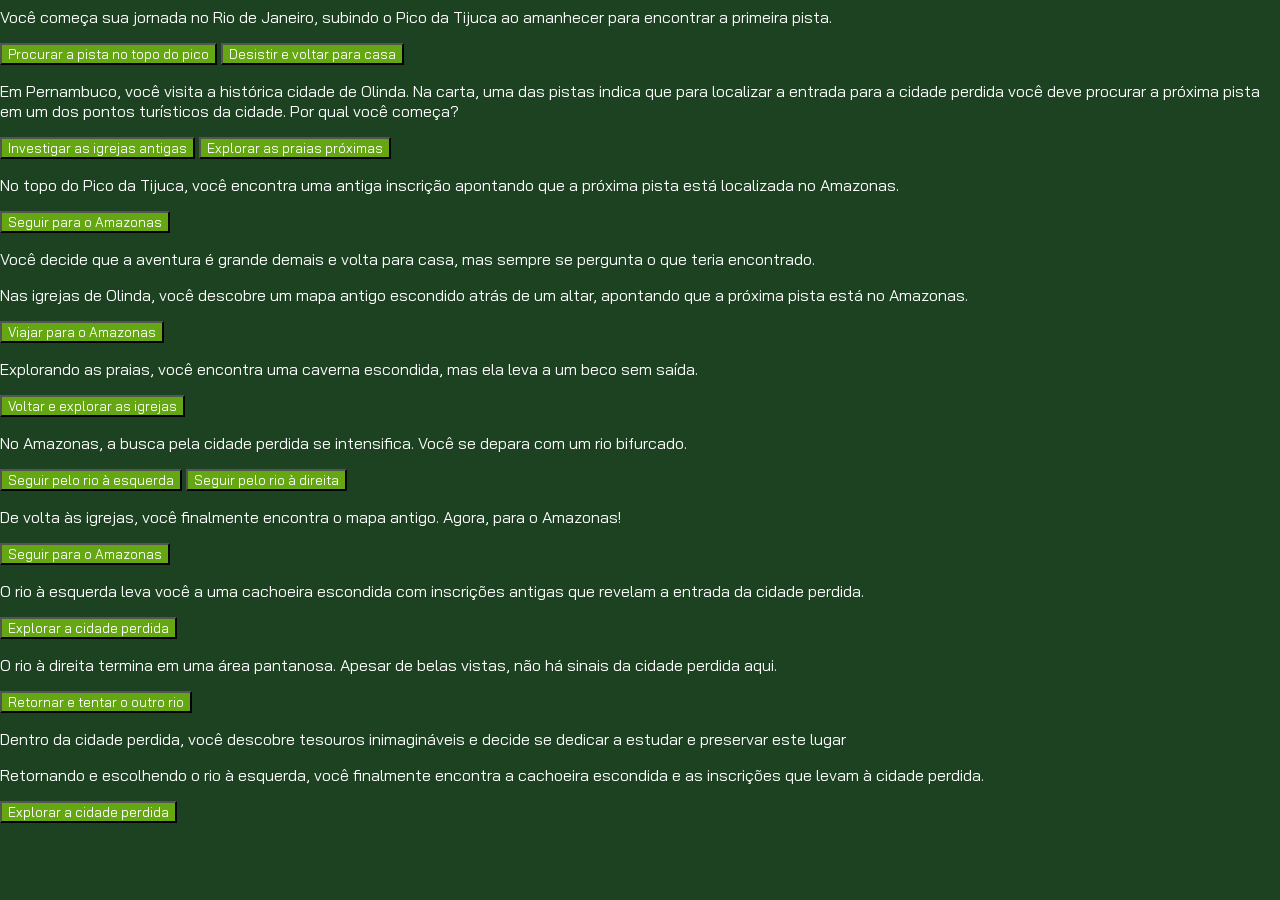
==== index.html @ b8105250 "Rename 3E_Prova.index.html to index.html" ====
<!DOCTYPE html>
<html lang="pt-BR">
<head>
    <meta charset="UTF-8">
    <meta name="viewport" content="width=device-width, initial-scale=1.0">
    <link rel="stylesheet" href="style.css">
    <link rel="preconnect" href="https://fonts.googleapis.com">
    <link rel="preconnect" href="https://fonts.gstatic.com" crossorigin>
    <link href="https://fonts.googleapis.com/css2?family=Bai+Jamjuree:ital,wght@0,200;0,300;0,400;0,500;0,600;0,700;1,200;1,300;1,400;1,500;1,600;1,700&display=swap" rel="stylesheet">
    <title>Em busca da cidade perdida</title>
</head>
<body>
    <main>
    <div class="passo ativo" id="passo-0">
        <img src="cenario-passo0.png" alt="">
        <p>Um dia desses, dentro de um livro da biblioteca da escola, eu descobri uma carta antiga sobre uma cidade
            perdida, escondida por riquezas e belezas naturais. Nessa carta, a autora deixa algumas pistas para
            encontrar essa cidade e eu decidi segui-las!</p>
        <button class="btn-proximo" data-proximo="1">Rio de Janeiro</button>
        <button class="btn-proximo" data-proximo="2">Pernambuco</button>
    </div>
    <div class="passo" id="passo-1">
        <p>Você começa sua jornada no Rio de Janeiro, subindo o Pico da Tijuca ao amanhecer para encontrar a primeira
            pista.</p>
        <button class="btn-proximo" data-proximo="3">Procurar a pista no topo do pico</button>
        <button class="btn-proximo" data-proximo="4">Desistir e voltar para casa</button>
    </div>
    <div class="passo" id="passo-2">
        <p>Em Pernambuco, você visita a histórica cidade de Olinda. Na carta, uma das pistas indica que para localizar a
            entrada para a cidade perdida você deve procurar a próxima pista em um dos pontos turísticos da cidade. Por
            qual você começa?</p>
        <button class="btn-proximo" data-proximo="5">Investigar as igrejas antigas</button>
        <button class="btn-proximo" data-proximo="6">Explorar as praias próximas</button>
    </div>
    <div class="passo" id="passo-3">
        <p>No topo do Pico da Tijuca, você encontra uma antiga inscrição apontando que a próxima pista está localizada
            no Amazonas.</p>
        <button class="btn-proximo" data-proximo="7">Seguir para o Amazonas</button>
    </div>

    <div class="passo" id="passo-4">
        <p>Você decide que a aventura é grande demais e volta para casa, mas sempre se pergunta o que teria encontrado.
        </p>
    </div>

    <div class="passo" id="passo-5">
        <p>Nas igrejas de Olinda, você descobre um mapa antigo escondido atrás de um altar, apontando que a próxima
            pista está no Amazonas.</p>
        <button class="btn-proximo" data-proximo="7">Viajar para o Amazonas</button>
    </div>

    <div class="passo" id="passo-6">
        <p>Explorando as praias, você encontra uma caverna escondida, mas ela leva a um beco sem saída.</p>
        <button class="btn-proximo" data-proximo="8">Voltar e explorar as igrejas</button>
    </div>

    <div class="passo" id="passo-7">
        <p>No Amazonas, a busca pela cidade perdida se intensifica. Você se depara com um rio bifurcado.</p>
        <button class="btn-proximo" data-proximo="9">Seguir pelo rio à esquerda</button>
        <button class="btn-proximo" data-proximo="10">Seguir pelo rio à direita</button>
    </div>

    <div class="passo" id="passo-8">
        <p>De volta às igrejas, você finalmente encontra o mapa antigo. Agora, para o Amazonas!</p>
        <button class="btn-proximo" data-proximo="7">Seguir para o Amazonas</button>
    </div>

    <div class="passo" id="passo-9">
        <p>O rio à esquerda leva você a uma cachoeira escondida com inscrições antigas que revelam a entrada da cidade
            perdida.</p>
        <button class="btn-proximo" data-proximo="11">Explorar a cidade perdida</button>
    </div>

    <div class="passo" id="passo-10">
        <p>O rio à direita termina em uma área pantanosa. Apesar de belas vistas, não há sinais da cidade perdida aqui.
        </p>
        <button class="btn-proximo" data-proximo="12">Retornar e tentar o outro rio</button>
    </div>

    <div class="passo" id="passo-11">
        <p>Dentro da cidade perdida, você descobre tesouros inimagináveis e decide se dedicar a estudar e preservar este
            lugar</p>
    </div>

    <div class="passo" id="passo-12">
        <p>Retornando e escolhendo o rio à esquerda, você finalmente encontra a cachoeira escondida e as inscrições que
            levam à cidade perdida.</p>
        <button class="btn-proximo" data-proximo="11">Explorar a cidade perdida</button>
    </div>
</main>
</body>
</html>
---- style.css ----
body {
    background-color: #1D4221;
    color: white;
    font-family: "Bai Jamjuree", sans-serif;
    display: flex;
    justify-content: center;
    align-items: center;
    height: 700px;
    margin: 0;
}

button {
    background-color: #64A712;
    color: white;
    font-family: "Bai Jamjuree", sans-serif;
}
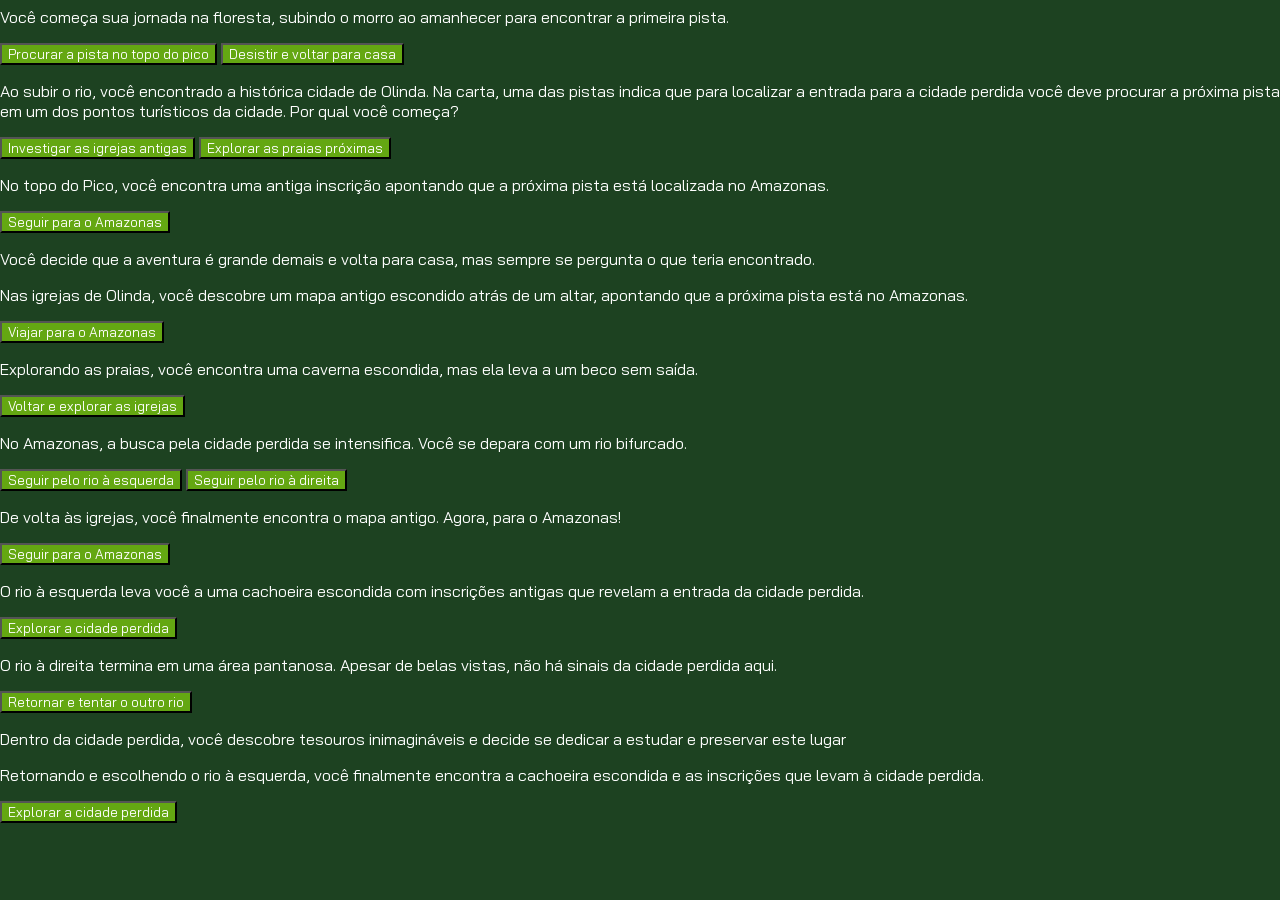
==== commit 2a84eda5: "index.html" ====
--- a/index.html
+++ b/index.html
@@ -8,7 +8,7 @@
     <link rel="preconnect" href="https://fonts.googleapis.com">
     <link rel="preconnect" href="https://fonts.gstatic.com" crossorigin>
     <link href="https://fonts.googleapis.com/css2?family=Bai+Jamjuree:ital,wght@0,200;0,300;0,400;0,500;0,600;0,700;1,200;1,300;1,400;1,500;1,600;1,700&display=swap" rel="stylesheet">
-    <title>Em busca da cidade perdida</title>
+    <title>Em busca do castelo</title>
 </head>
 <body>
     <main>
@@ -16,25 +16,25 @@
         <img src="cenario-passo0.png" alt="">
         <p>Um dia desses, dentro de um livro da biblioteca da escola, eu descobri uma carta antiga sobre uma cidade
             perdida, escondida por riquezas e belezas naturais. Nessa carta, a autora deixa algumas pistas para
-            encontrar essa cidade e eu decidi segui-las!</p>
-        <button class="btn-proximo" data-proximo="1">Rio de Janeiro</button>
-        <button class="btn-proximo" data-proximo="2">Pernambuco</button>
+            encontrar este castelo e eu decidi segui-las!</p>
+        <button class="btn-proximo" data-proximo="1">Floresta</button>
+        <button class="btn-proximo" data-proximo="2">Rio</button>
     </div>
     <div class="passo" id="passo-1">
-        <p>Você começa sua jornada no Rio de Janeiro, subindo o Pico da Tijuca ao amanhecer para encontrar a primeira
+        <p>Você começa sua jornada na floresta, subindo o morro ao amanhecer para encontrar a primeira
             pista.</p>
         <button class="btn-proximo" data-proximo="3">Procurar a pista no topo do pico</button>
         <button class="btn-proximo" data-proximo="4">Desistir e voltar para casa</button>
     </div>
     <div class="passo" id="passo-2">
-        <p>Em Pernambuco, você visita a histórica cidade de Olinda. Na carta, uma das pistas indica que para localizar a
+        <p>Ao subir o rio, você encontrado a histórica cidade de Olinda. Na carta, uma das pistas indica que para localizar a
             entrada para a cidade perdida você deve procurar a próxima pista em um dos pontos turísticos da cidade. Por
             qual você começa?</p>
         <button class="btn-proximo" data-proximo="5">Investigar as igrejas antigas</button>
         <button class="btn-proximo" data-proximo="6">Explorar as praias próximas</button>
     </div>
     <div class="passo" id="passo-3">
-        <p>No topo do Pico da Tijuca, você encontra uma antiga inscrição apontando que a próxima pista está localizada
+        <p>No topo do Pico, você encontra uma antiga inscrição apontando que a próxima pista está localizada
             no Amazonas.</p>
         <button class="btn-proximo" data-proximo="7">Seguir para o Amazonas</button>
     </div>
